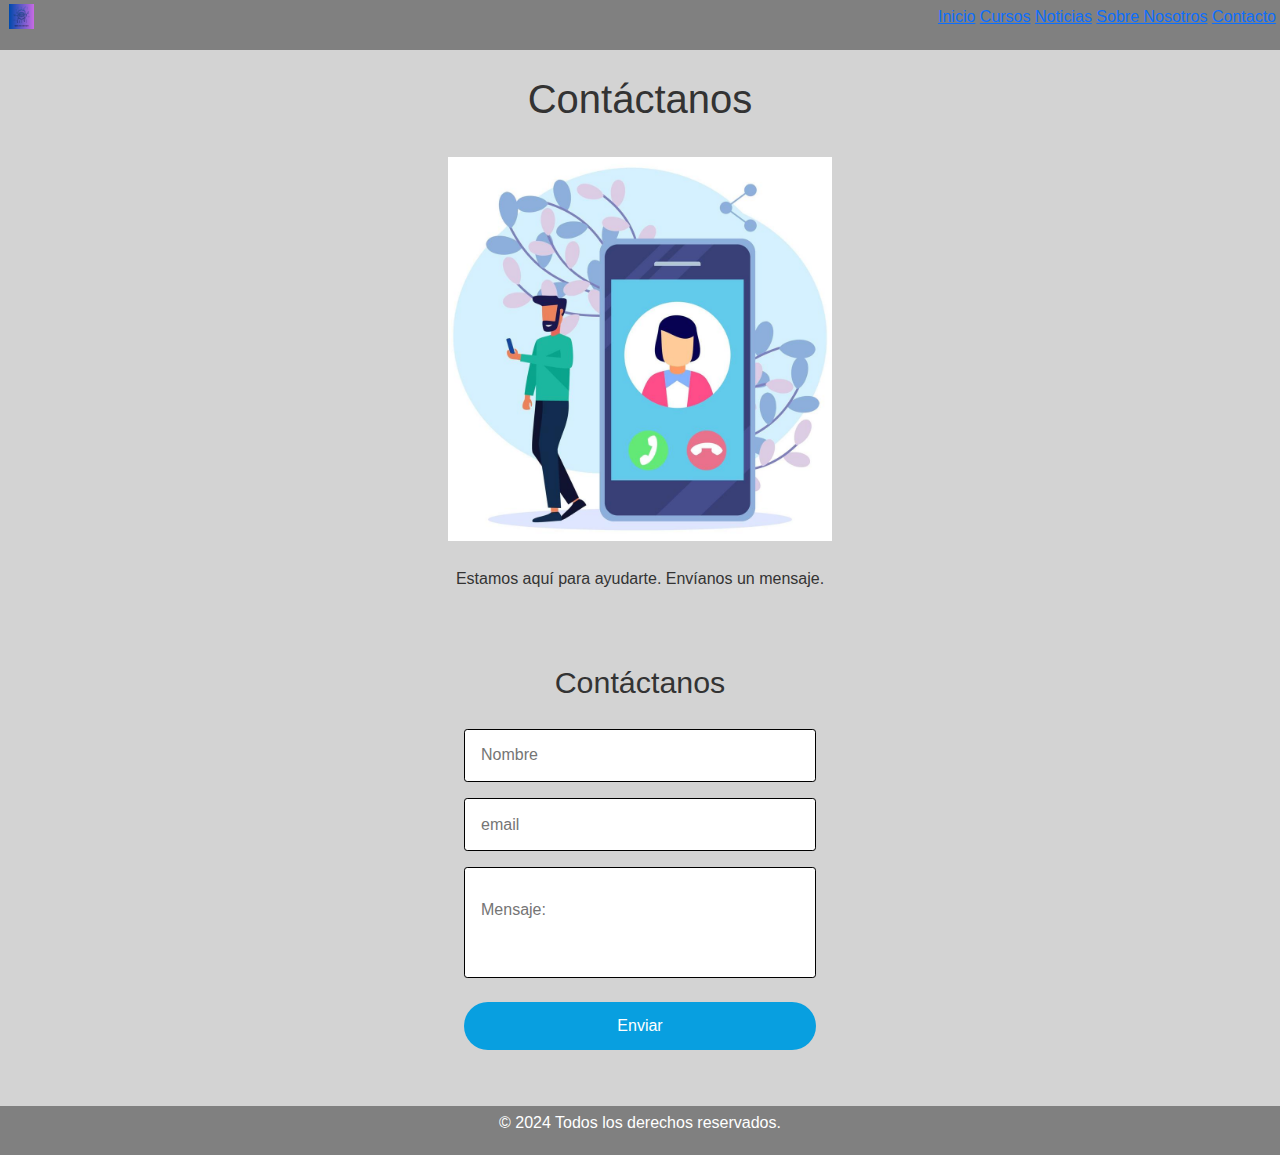
==== pages/contacto.html @ 7906c9c8 "Cambios 9-10-24" ====
<!DOCTYPE html>
<html lang="es">
<head>
    <meta charset="UTF-8">
    <meta name="viewport" content="width=device-width, initial-scale=1.0">
    <title>CyberAware Adventure</title>
    <link href="https://cdn.jsdelivr.net/npm/bootstrap@5.3.3/dist/css/bootstrap.min.css" rel="stylesheet" integrity="sha384-QWTKZyjpPEjISv5WaRU9OFeRpok6YctnYmDr5pNlyT2bRjXh0JMhjY6hW+ALEwIH" crossorigin="anonymous">

    <link rel="stylesheet" href="../style.css">
    
</head>
<body>
    <header>
        <img src="/images/CyberAware Adventure.png" alt="Logo de la Empresa" class="logo">
        <nav>
            <ul>
                <a href="../index.html">Inicio</a>
                <a href="cursos.html">Cursos</a>
                <a href="noticias.html">Noticias</a>
                <a href="sobre nosotros.html">Sobre Nosotros</a>
                <a href="contacto.html">Contacto</a>
            </ul>
        </nav>
    </header>
    <br>
    <main>
        <h1>Contáctanos</h1>
        <br>
        <img src="/images/contacto3.jpg" class="imagen-contacto" alt="">
        <br>
        <br>
        <p>Estamos aquí para ayudarte. Envíanos un mensaje.</p>

        <form class="form" action="https://formspree.io/f/xblrbvzr"
        method="POST">
            <div class="form_container">
                <h2 class="form_title">Contáctanos</h2>
                <input type="text" class="form_input" placeholder="Nombre" name="name">
                <input type="email" class="form_input" placeholder="email" name="email">
                <textarea class="form_input form_input--message" placeholder="Mensaje:" name="message"></textarea>

                <input type="submit" value="Enviar" class="form_cta">
            </div>
        </form>

    </main>
    
    <footer>
        <script src="https://cdn.jsdelivr.net/npm/bootstrap@5.3.3/dist/js/bootstrap.bundle.min.js" integrity="sha384-YvpcrYf0tY3lHB60NNkmXc5s9fDVZLESaAA55NDzOxhy9GkcIdslK1eN7N6jIeHz" crossorigin="anonymous"></script>
        <p>&copy; 2024 Todos los derechos reservados.</p>
    </footer>
</body>
</html>
---- style.css ----
* {
    margin: 0;
    padding: 0;
    box-sizing: border-box;
}

.logo {
    width: 25px;
    float: left;
    margin-left: 5px;
    font-weight: bold;
    font-size: 80px;
    padding: 0 60 px;  
}

header {
    background-color: grey;
    color: black;
    padding: 4px;
    text-align: right;
    
}

.nav{
    background-color: gray;
    list-style-type: none;
    padding: 10;
    margin: 10;
    text-decoration: none;
}


body {
    font-family: Arial, sans-serif;
    background-color: lightgray;
    min-height: 100vh;
    width: 100%;    
    color: #333;
    line-height: 1.6;
}


h1{
    text-align: center;
}

p{
    text-align: center;  
}


main{
    text-align: center;

}

footer {
    background-color: grey;
    color: #fff;
    padding: 4px;

}

.nuestroscursos .container{
    padding: 100px 0 px;
}

.nuestroscursos p{
    display: none;
}

.carta:first-child{
    background-position: center center;
    background-color: rgb(242, 128, 14);
    text-align: center; 
}
.carta:nth-child(2){
    background-color: beige;
    text-align: center;
}

.carta:nth-child(3){
    background-color: rgb(106, 118, 210);
    text-align: center;
}

button{
    background-color: aliceblue;

}
.btn{
    background-color:gray;
    padding: 15px;
    display: inline-block;
    text-decoration: none;
    width: 20%;
}

.imagen{
    width: 50% ;
    height: 30%;
}

.imagen-noticias{
    width: 30%;
    height: 30%;
}

.imagen-contacto{
    width: 30%;
    height: 30%;
}

.imagen-portada{
    width: 20%;
    height: 20%;
}

.imagen-cursos{
    width: 30%;
    height: 30%;

}

.form{
    padding: 3.5em 1.5em;
    margin: auto;
    border-radius: 1em;
    max-width: 400px;
    width: 90%;
}
.form_input{
    font-family: Arial, Helvetica, sans-serif ;
    font-size: 1rem;
    padding: .8em 1em;
    outline: none;
    border: none;
    border: 1px solid;
    border-radius: 0.2em;
}

.form_input--message{
    resize: none;
    padding: 1.8em 1em;
    margin-bottom: .5em;
}

.form_cta{
    font-family: Arial, Helvetica, sans-serif;
    background-color: #089fe0;
    color:white;
    border: none;
    font-weight: 300;
    padding: .7em 0;
    border-radius: 2em;
    cursor: pointer;
    font-weight: 400;
}

.form_container{
    width: 100%;
    display: grid;
    gap: 1em;
    grid-row-start: 100%;
}

.form_title{
    text-align: center;
    font-size: 1.9rem;
    margin-bottom: .4em;
}

@media (max-width:450px){
    .form{
        padding: 3.5em 1em;

    }
}
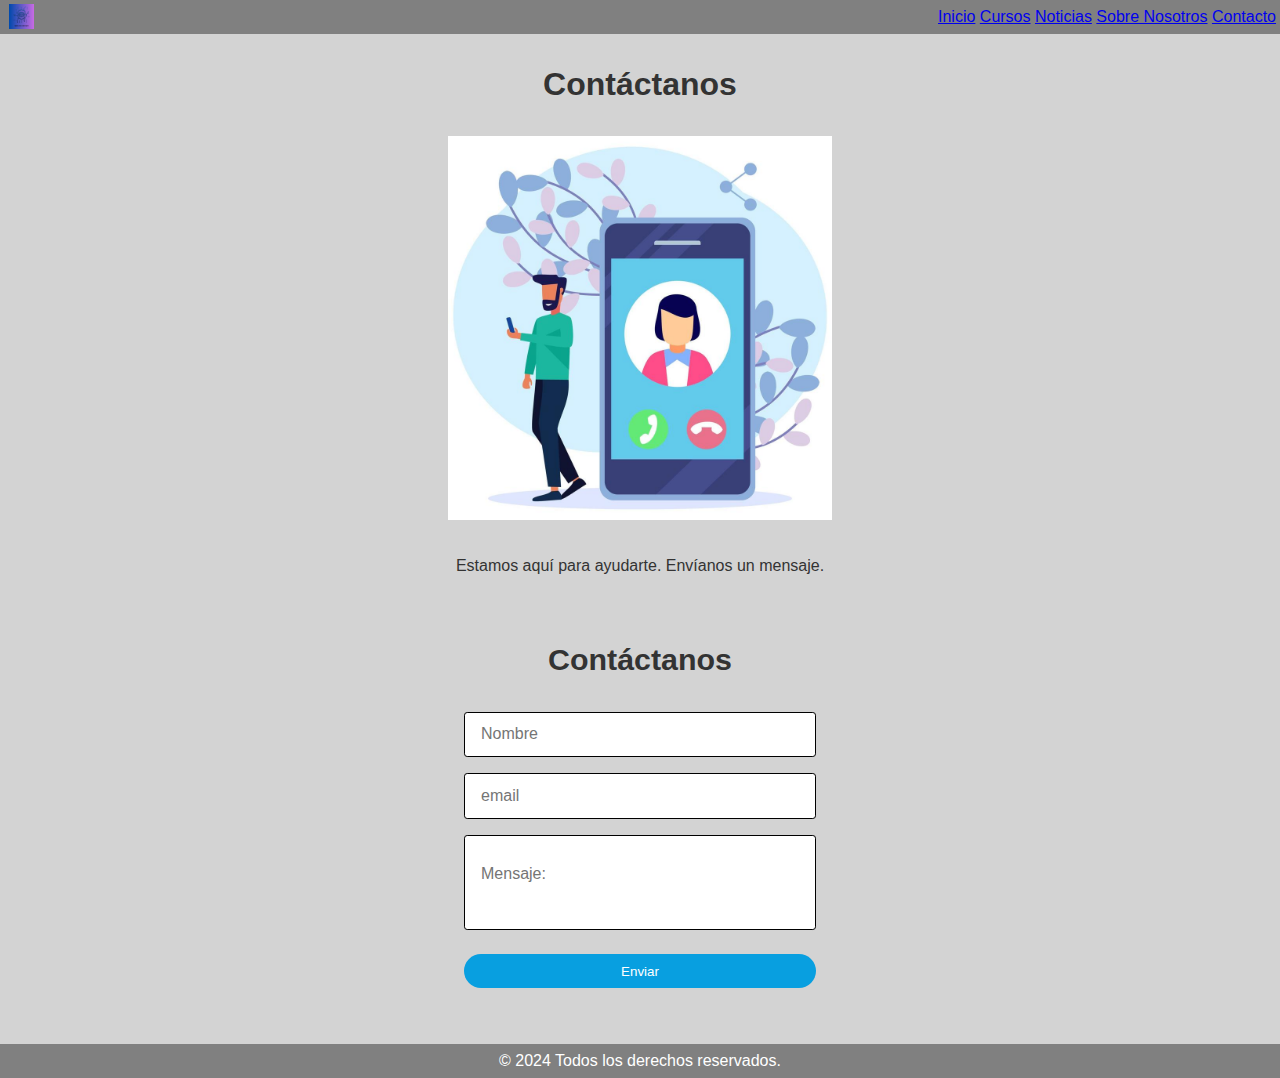
==== commit 8619cfe5: "cambios 10-10" ====
--- a/pages/contacto.html
+++ b/pages/contacto.html
@@ -4,14 +4,13 @@
     <meta charset="UTF-8">
     <meta name="viewport" content="width=device-width, initial-scale=1.0">
     <title>CyberAware Adventure</title>
-    <link href="https://cdn.jsdelivr.net/npm/bootstrap@5.3.3/dist/css/bootstrap.min.css" rel="stylesheet" integrity="sha384-QWTKZyjpPEjISv5WaRU9OFeRpok6YctnYmDr5pNlyT2bRjXh0JMhjY6hW+ALEwIH" crossorigin="anonymous">
 
-    <link rel="stylesheet" href="../style.css">
+    <link rel="stylesheet" href="/style.css">
     
 </head>
 <body>
     <header>
-        <img src="/images/CyberAware Adventure.png" alt="Logo de la Empresa" class="logo">
+        <img src="/images/CyberAware-Adventure.png" alt="Logo de la Empresa" class="logo">
         <nav>
             <ul>
                 <a href="../index.html">Inicio</a>
@@ -46,7 +45,6 @@
     </main>
     
     <footer>
-        <script src="https://cdn.jsdelivr.net/npm/bootstrap@5.3.3/dist/js/bootstrap.bundle.min.js" integrity="sha384-YvpcrYf0tY3lHB60NNkmXc5s9fDVZLESaAA55NDzOxhy9GkcIdslK1eN7N6jIeHz" crossorigin="anonymous"></script>
         <p>&copy; 2024 Todos los derechos reservados.</p>
     </footer>
 </body>
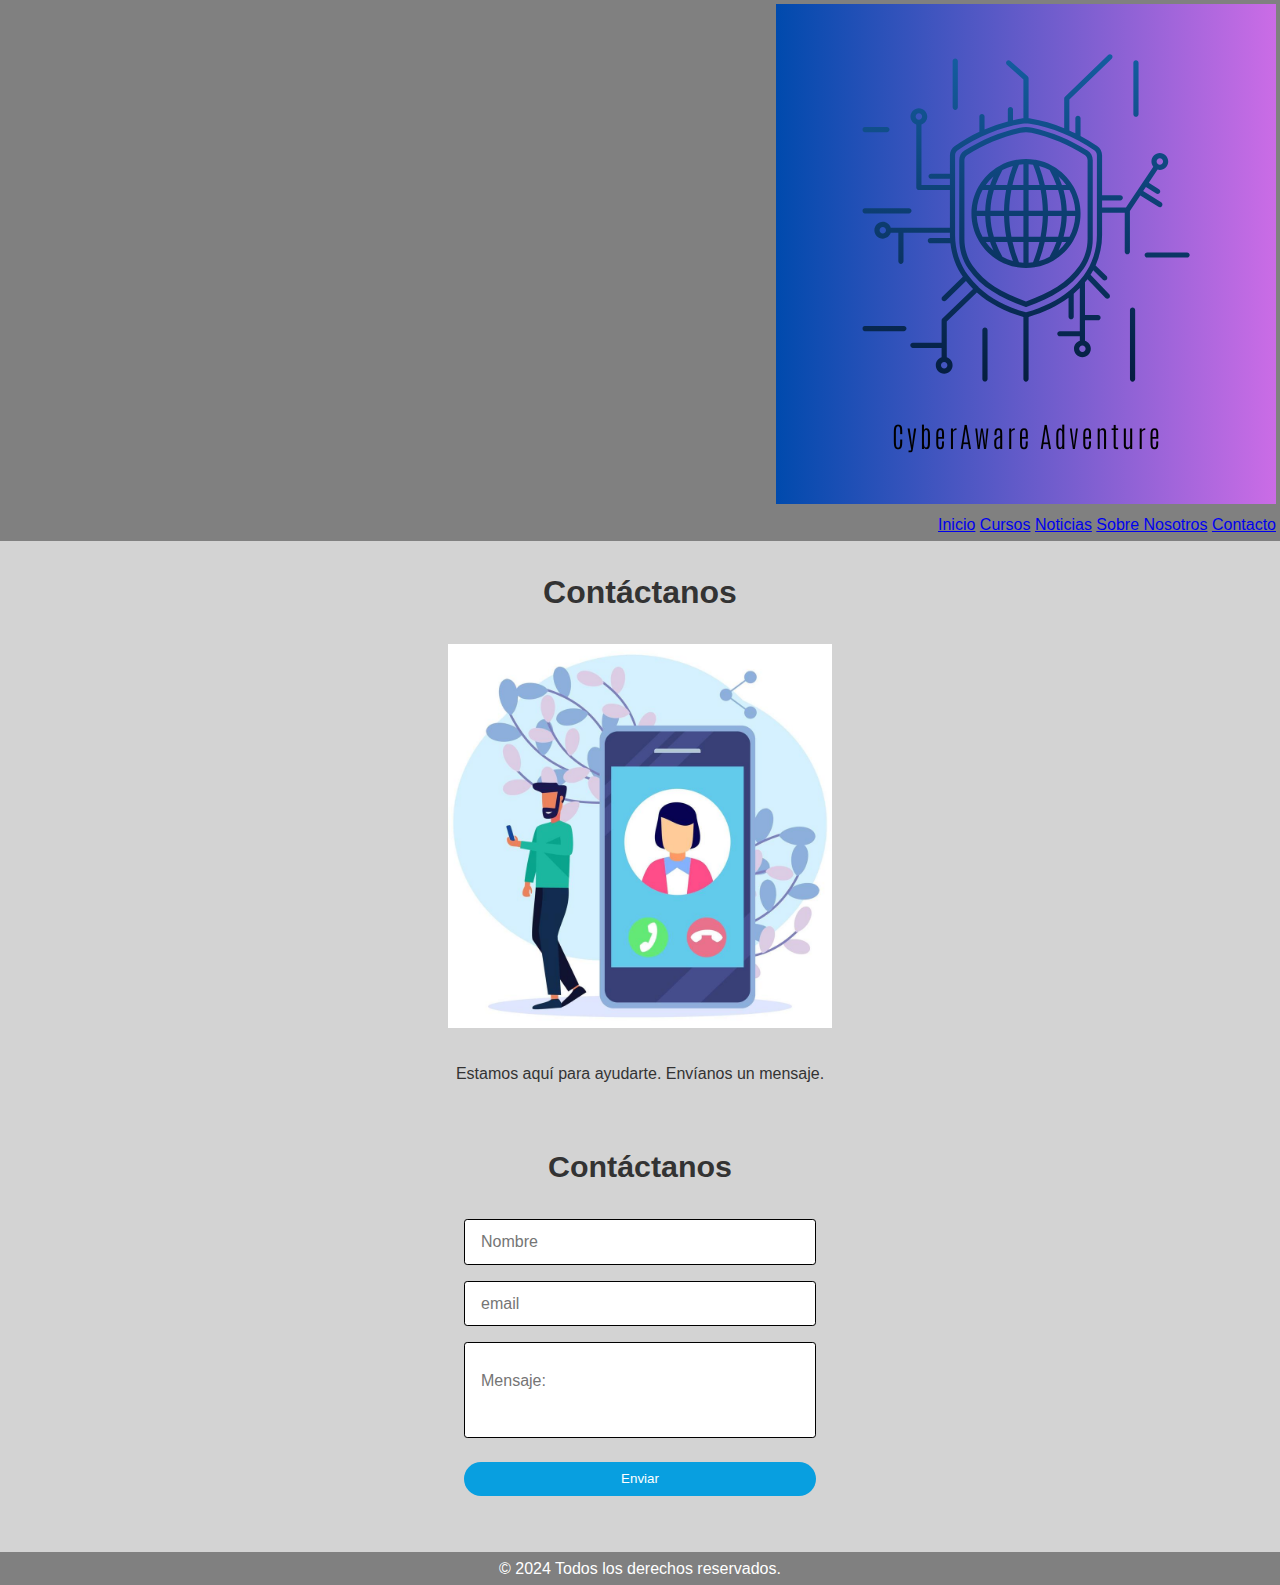
==== commit da3364e2: "cambio 10-10" ====
--- a/pages/contacto.html
+++ b/pages/contacto.html
@@ -5,12 +5,12 @@
     <meta name="viewport" content="width=device-width, initial-scale=1.0">
     <title>CyberAware Adventure</title>
 
-    <link rel="stylesheet" href="/style.css">
+    <link rel="stylesheet" href="../style.css">
     
 </head>
 <body>
     <header>
-        <img src="/images/CyberAware-Adventure.png" alt="Logo de la Empresa" class="logo">
+        <img src="../images/CyberAware-Adventure.png" class="Logo de la Empresa" alt="logo">
         <nav>
             <ul>
                 <a href="../index.html">Inicio</a>
@@ -25,7 +25,7 @@
     <main>
         <h1>Contáctanos</h1>
         <br>
-        <img src="/images/contacto3.jpg" class="imagen-contacto" alt="">
+        <img src="../images/contacto3.jpg" class="imagen-contacto" alt="">
         <br>
         <br>
         <p>Estamos aquí para ayudarte. Envíanos un mensaje.</p>
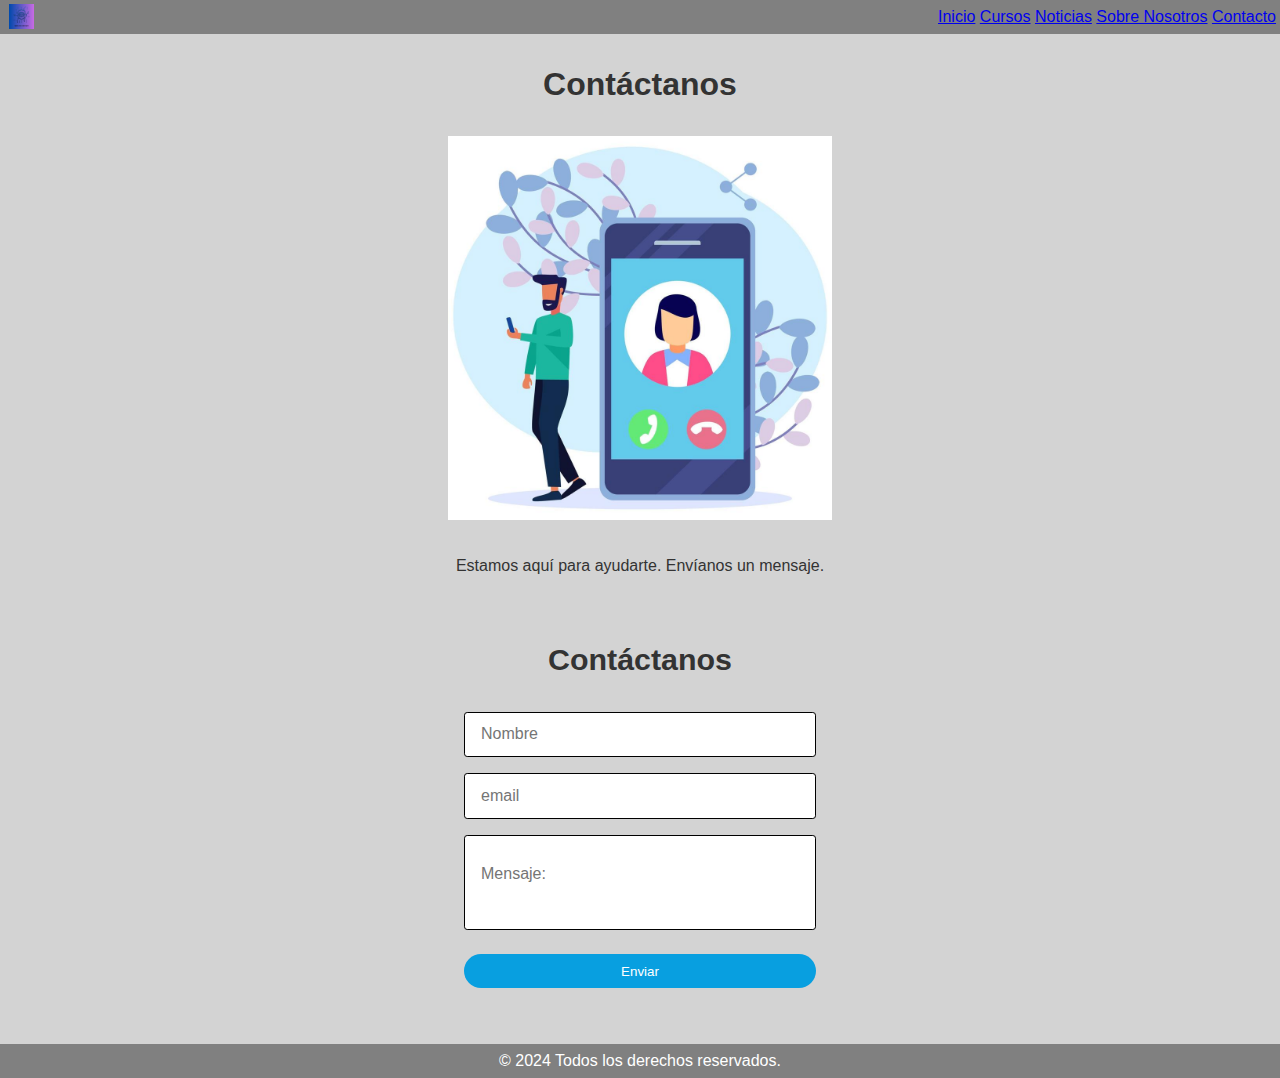
==== commit 5ea7a4b0: "cambios 12-10" ====
--- a/pages/contacto.html
+++ b/pages/contacto.html
@@ -10,7 +10,7 @@
 </head>
 <body>
     <header>
-        <img src="../images/CyberAware-Adventure.png" class="Logo de la Empresa" alt="logo">
+        <img src="../images/CyberAware-Adventure.png" class="logo" alt="Logo de la Empresa">
         <nav>
             <ul>
                 <a href="../index.html">Inicio</a>
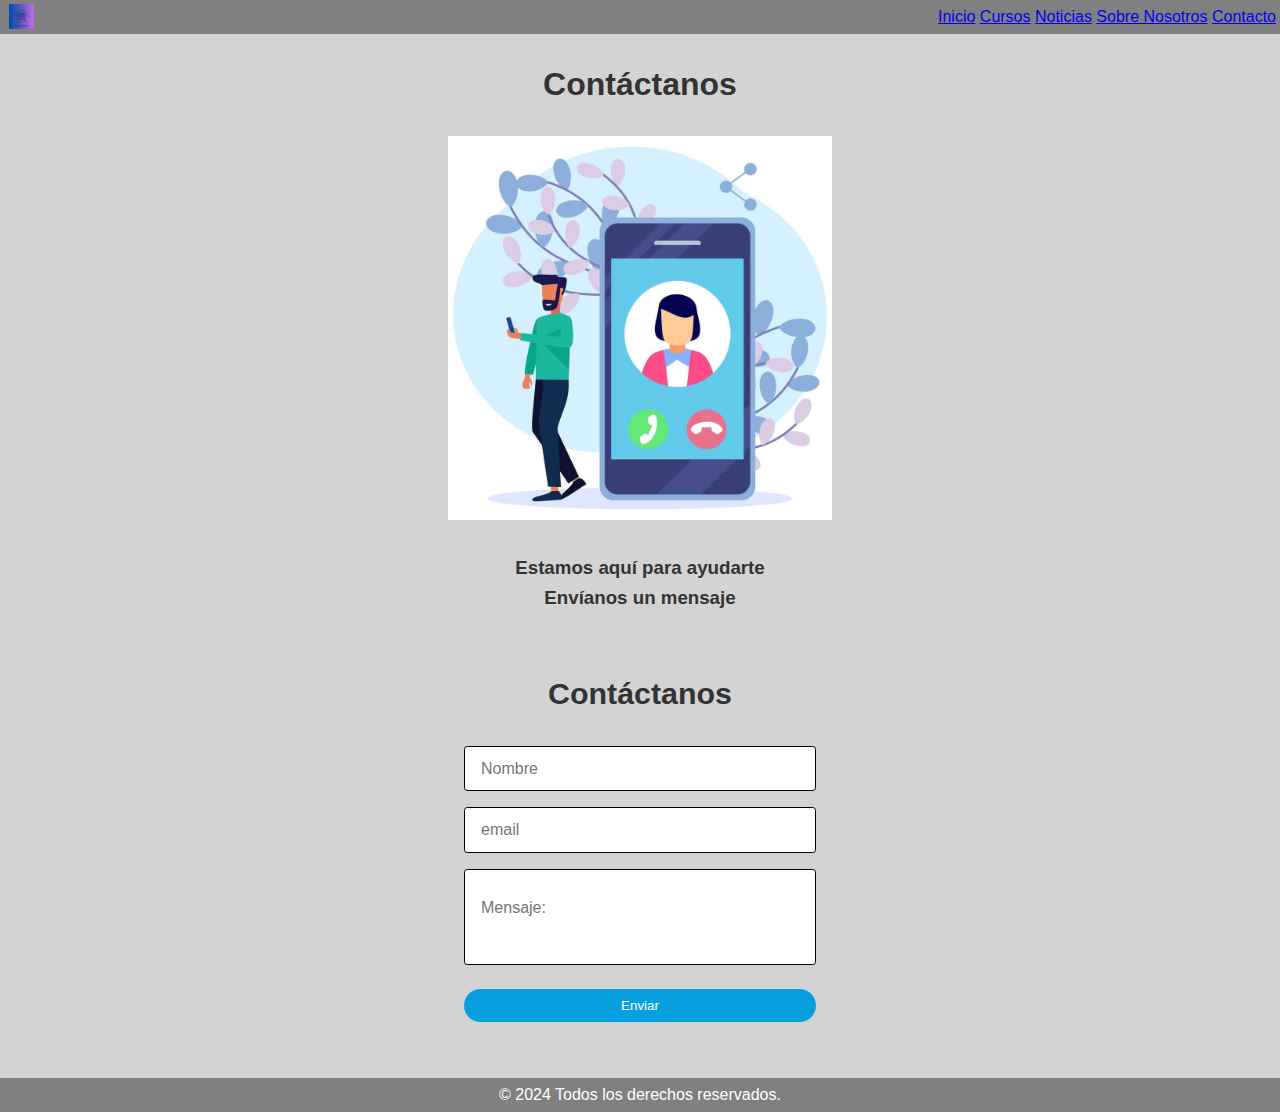
==== commit 173eda7b: "cambios 13-10" ====
--- a/pages/contacto.html
+++ b/pages/contacto.html
@@ -28,7 +28,8 @@
         <img src="../images/contacto3.jpg" class="imagen-contacto" alt="">
         <br>
         <br>
-        <p>Estamos aquí para ayudarte. Envíanos un mensaje.</p>
+        <h3>Estamos aquí para ayudarte</h3> 
+        <h3>Envíanos un mensaje</h3>
 
         <form class="form" action="https://formspree.io/f/xblrbvzr"
         method="POST">
--- a/style.css
+++ b/style.css
@@ -71,7 +71,7 @@
 
 .carta:first-child{
     background-position: center center;
-    background-color: rgb(242, 128, 14);
+    background-color: rgb(130, 121, 174);
     text-align: center; 
 }
 .carta:nth-child(2){
@@ -175,4 +175,82 @@
         padding: 3.5em 1em;
 
     }
+}
+
+.noticias {
+    display: flex;
+    justify-content: space-around;
+    padding: 20px;
+    background-color: #e0e0e0;
+}
+
+.noticia {
+    background-color: #510fec; /* Azul */
+    color: #ffffff;
+    width: 30%;
+    padding: 20px;
+    border-radius: 8px;
+    box-shadow: 0 4px 8px rgba(0, 0, 0, 0.1);
+}
+
+.noticia h2 {
+    color: #f0f0f0;
+    font-size: 24px;
+    margin-bottom: 15px;
+}
+
+.noticia p {
+    font-size: 16px;
+    color: #d0d0d0;
+}
+
+@media (max-width: 768px) {
+    .noticias {
+        flex-direction: column;
+        align-items: center;
+    }
+
+    .noticia {
+        width: 80%;
+        margin-bottom: 20px;
+    }
+}
+
+.cursos {
+    display: flex;
+    justify-content: space-around;
+    padding: 20px;
+    background-color: #e0e0e0; /* Fondo gris */
+}
+
+.curso {
+    background-color: #510fec; /* Azul */
+    color: #ffffff;
+    width: 30%;
+    padding: 20px;
+    border-radius: 8px;
+    box-shadow: 0 4px 8px rgba(0, 0, 0, 0.1);
+}
+
+.curso h2 {
+    color: #f0f0f0;
+    font-size: 22px;
+    margin-bottom: 15px;
+}
+
+.curso p {
+    font-size: 16px;
+    color: #d0d0d0;
+}
+
+@media (max-width: 768px) {
+    .cursos {
+        flex-direction: column;
+        align-items: center;
+    }
+
+    .curso {
+        width: 80%;
+        margin-bottom: 20px;
+    }
 }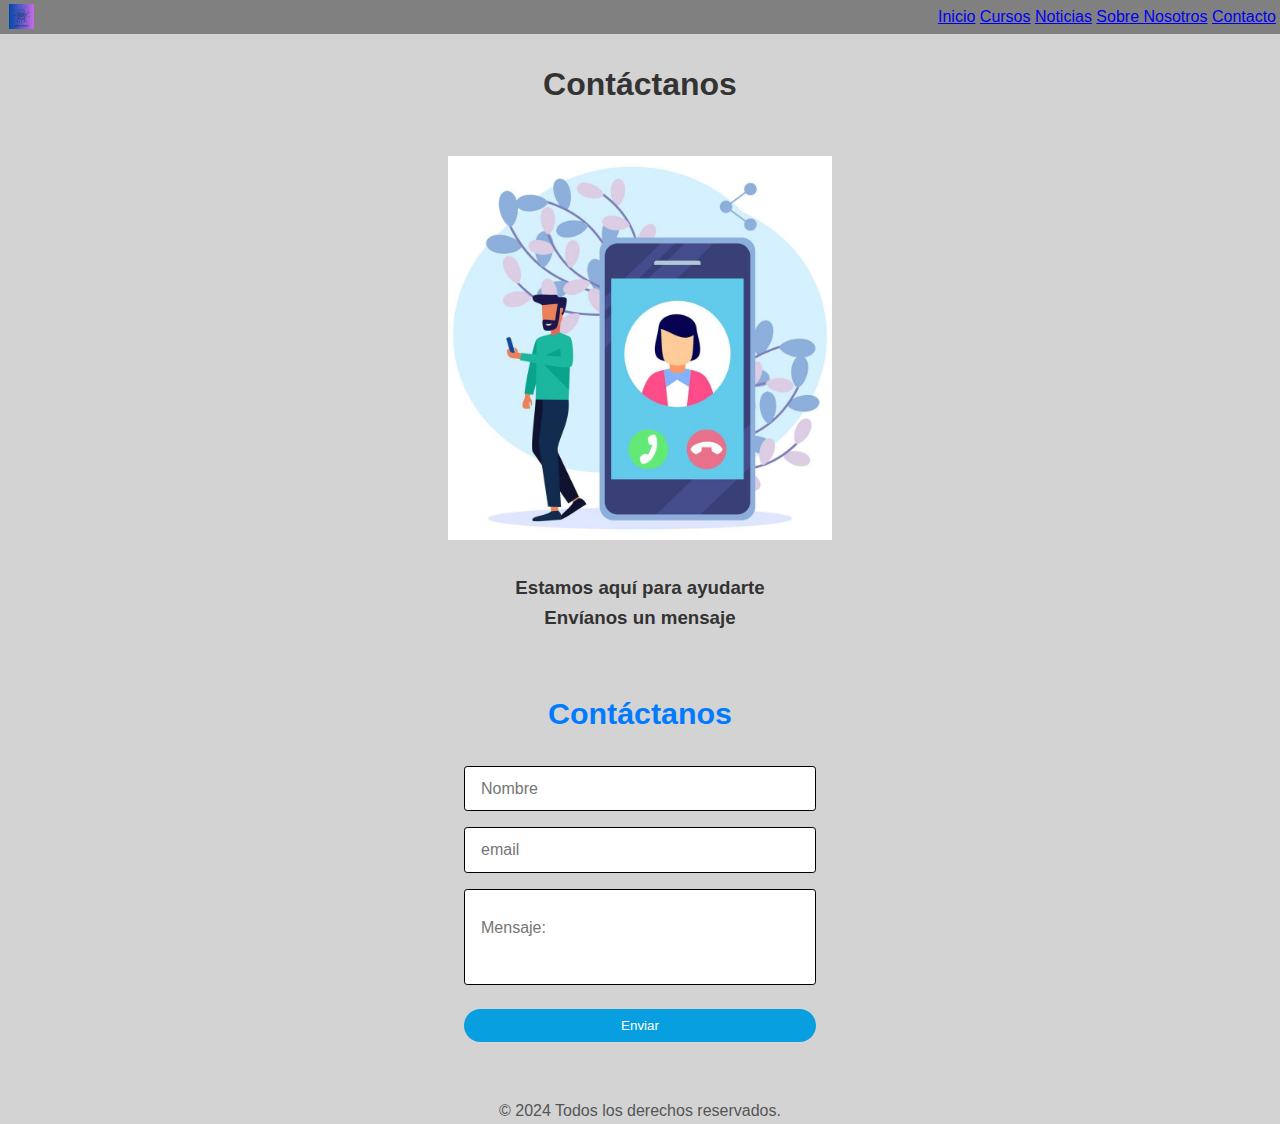
==== commit 1f6ba8b0: "cambios 29-10" ====
--- a/pages/contacto.html
+++ b/pages/contacto.html
@@ -5,7 +5,9 @@
     <meta name="viewport" content="width=device-width, initial-scale=1.0">
     <title>CyberAware Adventure</title>
 
-    <link rel="stylesheet" href="../style.css">
+    <link rel="stylesheet" href="../css/style.css">
+
+    <link rel="icon" href="../images/CyberAware-Adventure-Favicon.png" type="image/png">
     
 </head>
 <body>
--- a/css/style.css
+++ b/css/style.css
@@ -0,0 +1,353 @@
+@charset "UTF-8";
+* {
+  margin: 0;
+  padding: 0;
+  box-sizing: border-box;
+}
+
+.logo {
+  width: 25px;
+  float: left;
+  margin-left: 5px;
+  font-weight: bold;
+  font-size: 80px;
+  padding: 0 60 px;
+}
+
+header {
+  background-color: grey;
+  color: black;
+  padding: 4px;
+  text-align: right;
+}
+
+body {
+  font-family: Arial, sans-serif;
+  background-color: lightgray;
+  min-height: 100vh;
+  width: 100%;
+  color: #333;
+  line-height: 1.6;
+}
+
+h1 {
+  text-align: center;
+}
+
+p {
+  text-align: center;
+}
+
+main {
+  text-align: center;
+}
+
+.carta:first-child {
+  background-position: center center;
+  background-color: rgb(130, 121, 174);
+  text-align: center;
+}
+
+.carta:nth-child(2) {
+  background-color: beige;
+  text-align: center;
+}
+
+.carta:nth-child(3) {
+  background-color: rgb(106, 118, 210);
+  text-align: center;
+}
+
+button {
+  background-color: aliceblue;
+}
+
+.btn {
+  background-color: gray;
+  padding: 15px;
+  display: inline-block;
+  text-decoration: none;
+  width: 20%;
+}
+
+.imagen {
+  width: 50%;
+  height: 30%;
+}
+
+.imagen-noticias {
+  width: 30%;
+  height: 30%;
+}
+
+.imagen-contacto {
+  width: 30%;
+  height: 30%;
+}
+
+.imagen-portada {
+  width: 20%;
+  height: 20%;
+}
+
+.imagen-cursos {
+  width: 30%;
+  height: 30%;
+}
+
+.form {
+  padding: 3.5em 1.5em;
+  margin: auto;
+  border-radius: 1em;
+  max-width: 400px;
+  width: 90%;
+}
+
+.form_input {
+  font-family: Arial, Helvetica, sans-serif;
+  font-size: 1rem;
+  padding: 0.8em 1em;
+  outline: none;
+  border: none;
+  border: 1px solid;
+  border-radius: 0.2em;
+}
+
+.form_input--message {
+  resize: none;
+  padding: 1.8em 1em;
+  margin-bottom: 0.5em;
+}
+
+.form_cta {
+  font-family: Arial, Helvetica, sans-serif;
+  background-color: #089fe0;
+  color: white;
+  border: none;
+  font-weight: 300;
+  padding: 0.7em 0;
+  border-radius: 2em;
+  cursor: pointer;
+  font-weight: 400;
+}
+
+.form_container {
+  width: 100%;
+  display: grid;
+  gap: 1em;
+  grid-row-start: 100%;
+}
+
+.form_title {
+  text-align: center;
+  font-size: 1.9rem;
+  margin-bottom: 0.4em;
+}
+
+@media (max-width: 450px) {
+  .form {
+    padding: 3.5em 1em;
+  }
+}
+.noticias {
+  display: flex;
+  justify-content: space-around;
+  padding: 20px;
+  background-color: #e0e0e0;
+}
+
+.noticia {
+  background-color: #510fec; /* Azul */
+  color: #ffffff;
+  width: 30%;
+  padding: 20px;
+  border-radius: 8px;
+  box-shadow: 0 4px 8px rgba(0, 0, 0, 0.1);
+}
+
+.noticia h2 {
+  color: #f0f0f0;
+  font-size: 24px;
+  margin-bottom: 15px;
+}
+
+.noticia p {
+  font-size: 16px;
+  color: #d0d0d0;
+}
+
+@media (max-width: 768px) {
+  .noticias {
+    flex-direction: column;
+    align-items: center;
+  }
+  .noticia {
+    width: 80%;
+    margin-bottom: 20px;
+  }
+}
+.cursos {
+  display: flex;
+  justify-content: space-around;
+  padding: 20px;
+  background-color: #e0e0e0; /* Fondo gris */
+}
+
+.curso {
+  background-color: #510fec; /* Azul */
+  color: #ffffff;
+  width: 30%;
+  padding: 20px;
+  border-radius: 8px;
+  box-shadow: 0 4px 8px rgba(0, 0, 0, 0.1);
+}
+
+.curso h2 {
+  color: #f0f0f0;
+  font-size: 22px;
+  margin-bottom: 15px;
+}
+
+.curso p {
+  font-size: 16px;
+  color: #d0d0d0;
+}
+
+@media (max-width: 768px) {
+  .cursos {
+    flex-direction: column;
+    align-items: center;
+  }
+  .curso {
+    width: 80%;
+    margin-bottom: 20px;
+  }
+}
+.sobre-nosotros {
+  max-width: 1200px;
+  margin: 0 auto;
+  padding: 20px;
+  background-color: white;
+  border-radius: 10px;
+  box-shadow: 0 4px 8px rgba(0, 0, 0, 0.1);
+}
+
+h1 {
+  text-align: center;
+  margin-bottom: 20px;
+  color: #333;
+  animation: fadeInUp 1.2s ease-out;
+}
+
+.grid-container {
+  display: grid;
+  grid-template-columns: repeat(auto-fit, minmax(300px, 1fr)); /* Para ser responsive */
+  grid-gap: 20px;
+}
+
+.grid-item {
+  background-color: #e9ecef;
+  padding: 20px;
+  border-radius: 8px;
+  box-shadow: 0 2px 5px rgba(0, 0, 0, 0.1);
+}
+
+h2 {
+  color: #007bff;
+  margin-bottom: 10px;
+  animation: fadeInUp 1.2s ease-out; /* Aplicamos la misma animación a los títulos */
+}
+
+p, ul {
+  color: #555;
+}
+
+ul {
+  list-style: square;
+  margin-left: 20px;
+}
+
+@media (max-width: 768px) {
+  .grid-container {
+    grid-template-columns: 1fr; /* Diseño en una columna para pantallas pequeñas */
+  }
+}
+/* Animaciones para los títulos */
+@keyframes fadeInUp {
+  0% {
+    opacity: 0;
+    transform: translateY(20px); /* Los títulos aparecen desde abajo */
+  }
+  100% {
+    opacity: 1;
+    transform: translateY(0); /* Aparecen en su lugar natural */
+  }
+}
+@media (max-width: 768px) {
+  .grid-container {
+    grid-template-columns: 1fr; /* Diseño en una columna para pantallas pequeñas */
+  }
+}
+/* Media Queries para móviles */
+@media (max-width: 576px) {
+  .logo {
+    font-size: 50px;
+  }
+  .imagen {
+    width: 100%;
+  }
+  .btn {
+    width: 100%;
+  }
+  .form {
+    padding: 2em 1em;
+  }
+  .noticias, .cursos {
+    flex-direction: column;
+    align-items: center;
+  }
+  .noticia, .curso {
+    width: 100%;
+    margin-bottom: 20px;
+  }
+}
+/* Media Queries para tabletas */
+@media (min-width: 577px) and (max-width: 768px) {
+  .logo {
+    font-size: 60px;
+  }
+  .imagen {
+    width: 80%;
+  }
+  .btn {
+    width: 50%;
+  }
+  .noticias, .cursos {
+    flex-direction: column;
+    align-items: center;
+  }
+  .noticia, .curso {
+    width: 80%;
+    margin-bottom: 20px;
+  }
+}
+/* Media Queries para escritorio */
+@media (min-width: 769px) {
+  .logo {
+    font-size: 80px;
+  }
+  .imagen {
+    width: 50%;
+  }
+  .btn {
+    width: 20%;
+  }
+  .noticias, .cursos {
+    flex-direction: row;
+  }
+  .noticia, .curso {
+    width: 30%;
+  }
+}
+
+/*# sourceMappingURL=style.css.map */
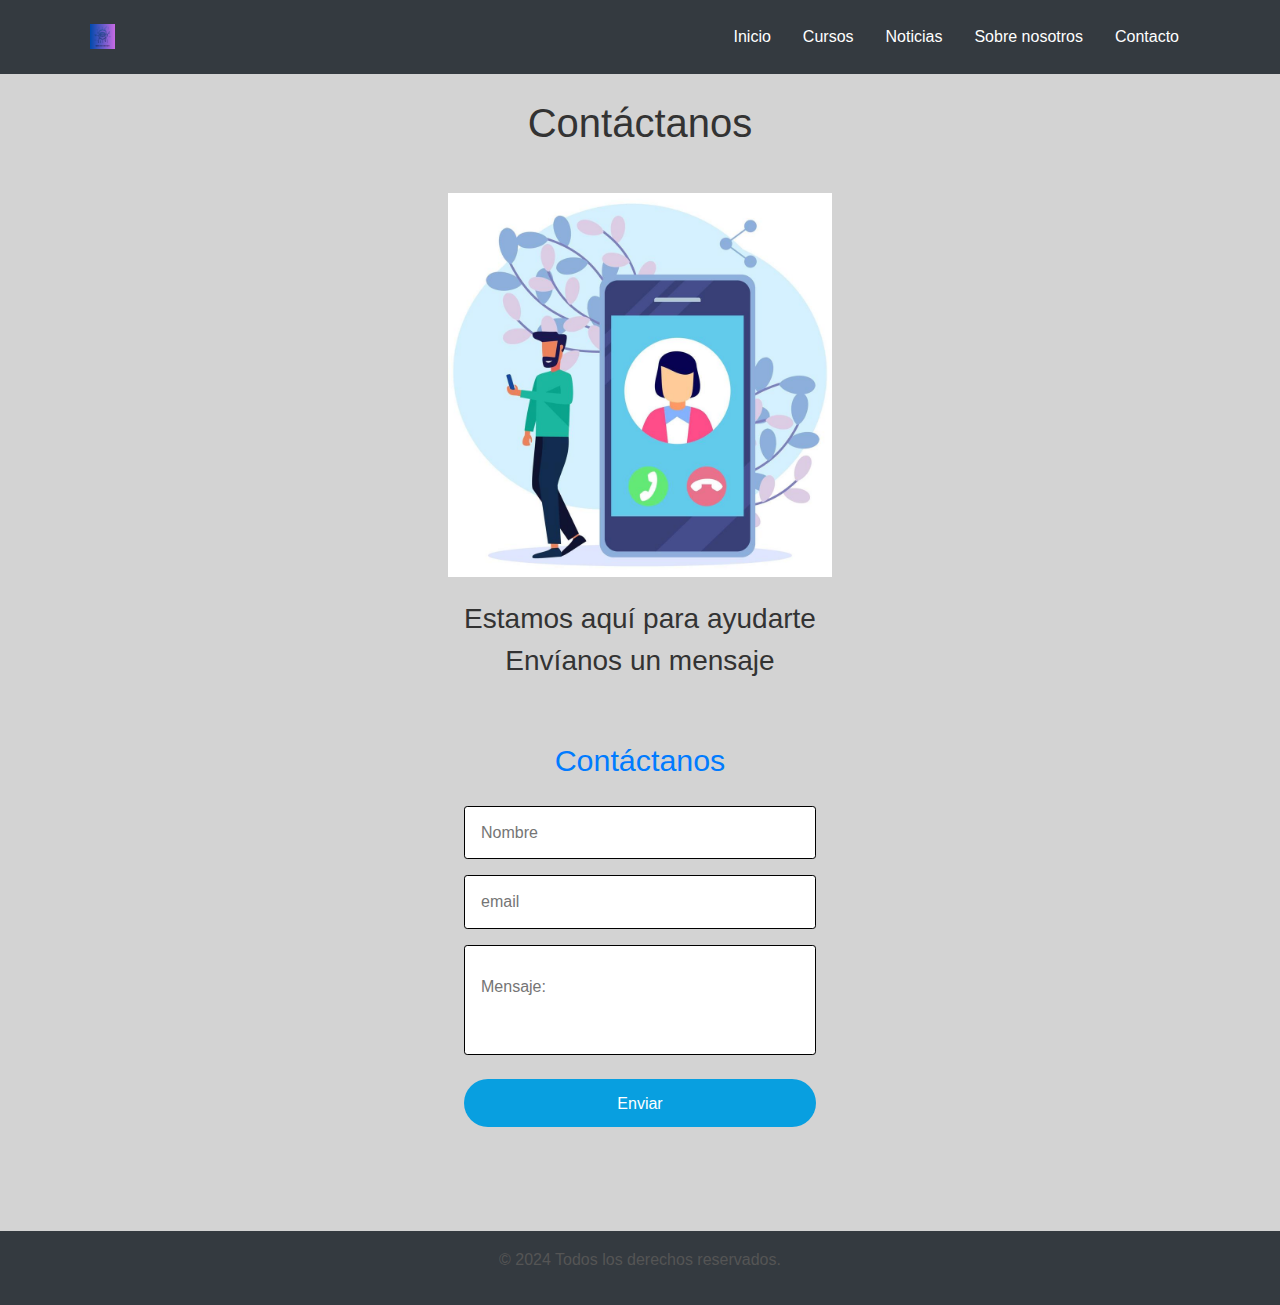
==== commit f44a4e81: "cambios 31-10" ====
--- a/pages/contacto.html
+++ b/pages/contacto.html
@@ -1,27 +1,29 @@
 <!DOCTYPE html>
-<html lang="es">
+<html lang="en">
 <head>
     <meta charset="UTF-8">
     <meta name="viewport" content="width=device-width, initial-scale=1.0">
     <title>CyberAware Adventure</title>
 
+    <!-- Bootstrap CSS -->
+    <link href="https://stackpath.bootstrapcdn.com/bootstrap/4.5.2/css/bootstrap.min.css" rel="stylesheet">
     <link rel="stylesheet" href="../css/style.css">
-
     <link rel="icon" href="../images/CyberAware-Adventure-Favicon.png" type="image/png">
-    
 </head>
 <body>
-    <header>
-        <img src="../images/CyberAware-Adventure.png" class="logo" alt="Logo de la Empresa">
-        <nav>
-            <ul>
-                <a href="../index.html">Inicio</a>
-                <a href="cursos.html">Cursos</a>
-                <a href="noticias.html">Noticias</a>
-                <a href="sobre nosotros.html">Sobre Nosotros</a>
-                <a href="contacto.html">Contacto</a>
-            </ul>
-        </nav>
+    <header class="bg-dark text-white py-3">
+        <div class="container d-flex align-items-center">
+            <img src="../images/CyberAware-Adventure.png" alt="Logo de la Empresa" class="logo">
+            <nav class="ml-auto">
+                <ul class="nav">
+                    <li class="nav-item"><a class="nav-link text-white" href="../index.html">Inicio</a></li>
+                    <li class="nav-item"><a class="nav-link text-white" href="cursos.html">Cursos</a></li>
+                    <li class="nav-item"><a class="nav-link text-white" href="noticias.html">Noticias</a></li>
+                    <li class="nav-item"><a class="nav-link text-white" href="sobre nosotros.html">Sobre nosotros</a></li>
+                    <li class="nav-item"><a class="nav-link text-white" href="contacto.html">Contacto</a></li>
+                </ul>
+            </nav>
+        </div>
     </header>
     <br>
     <main>
@@ -46,9 +48,14 @@
         </form>
 
     </main>
-    
-    <footer>
+
+    <footer class="bg-dark text-white text-center py-3 mt-5">
         <p>&copy; 2024 Todos los derechos reservados.</p>
     </footer>
+
+    <!-- Bootstrap JS, Popper.js, and jQuery -->
+    <script src="https://code.jquery.com/jquery-3.5.1.slim.min.js"></script>
+    <script src="https://cdn.jsdelivr.net/npm/@popperjs/core@2.4.0/dist/umd/popper.min.js"></script>
+    <script src="https://stackpath.bootstrapcdn.com/bootstrap/4.5.2/js/bootstrap.min.js"></script>
 </body>
 </html>
--- a/css/style.css
+++ b/css/style.css
@@ -14,12 +14,6 @@
   padding: 0 60 px;
 }
 
-header {
-  background-color: grey;
-  color: black;
-  padding: 4px;
-  text-align: right;
-}
 
 body {
   font-family: Arial, sans-serif;
@@ -75,7 +69,7 @@
   height: 30%;
 }
 
-.imagen-noticias {
+.imagen-noticias{
   width: 30%;
   height: 30%;
 }
@@ -239,6 +233,51 @@
   animation: fadeInUp 1.2s ease-out;
 }
 
+
+/* Color del encabezado */
+header {
+    background-color: grey; /* Negro claro */
+}
+/* Opciones de navegación en blanco */
+.nav-link {
+    color: #ffffff !important;
+}
+/* Hover para las opciones de navegación */
+.nav-link:hover {
+    color: #dddddd !important;
+}
+
+/* Estilos para el encabezado */
+.header{
+  background-color: grey; /* Negro claro */
+  padding: 15px 0;
+}
+/* Estilos para las opciones de navegación */
+.nav-menu {
+  list-style-type: none; /* Sin viñetas */
+  padding: 0;
+  margin: 0;
+  display: flex; /* Alinear elementos en fila */
+  justify-content: flex-end; /* Alinear a la derecha */
+}
+.nav-menu a {
+  color: #ffffff; /* Letras en blanco */
+  margin: 0 15px; /* Espaciado entre enlaces */
+  text-decoration: none; /* Sin subrayado */
+}
+/* Hover para las opciones de navegación */
+.nav-menu a:hover {
+  color: #dddddd; /* Color de hover */
+}
+
+.bg-dark text-white py-3 {
+background-color: grey;
+color: black;
+padding: 4px;
+text-align: right;
+}
+
+
 .grid-container {
   display: grid;
   grid-template-columns: repeat(auto-fit, minmax(300px, 1fr)); /* Para ser responsive */
